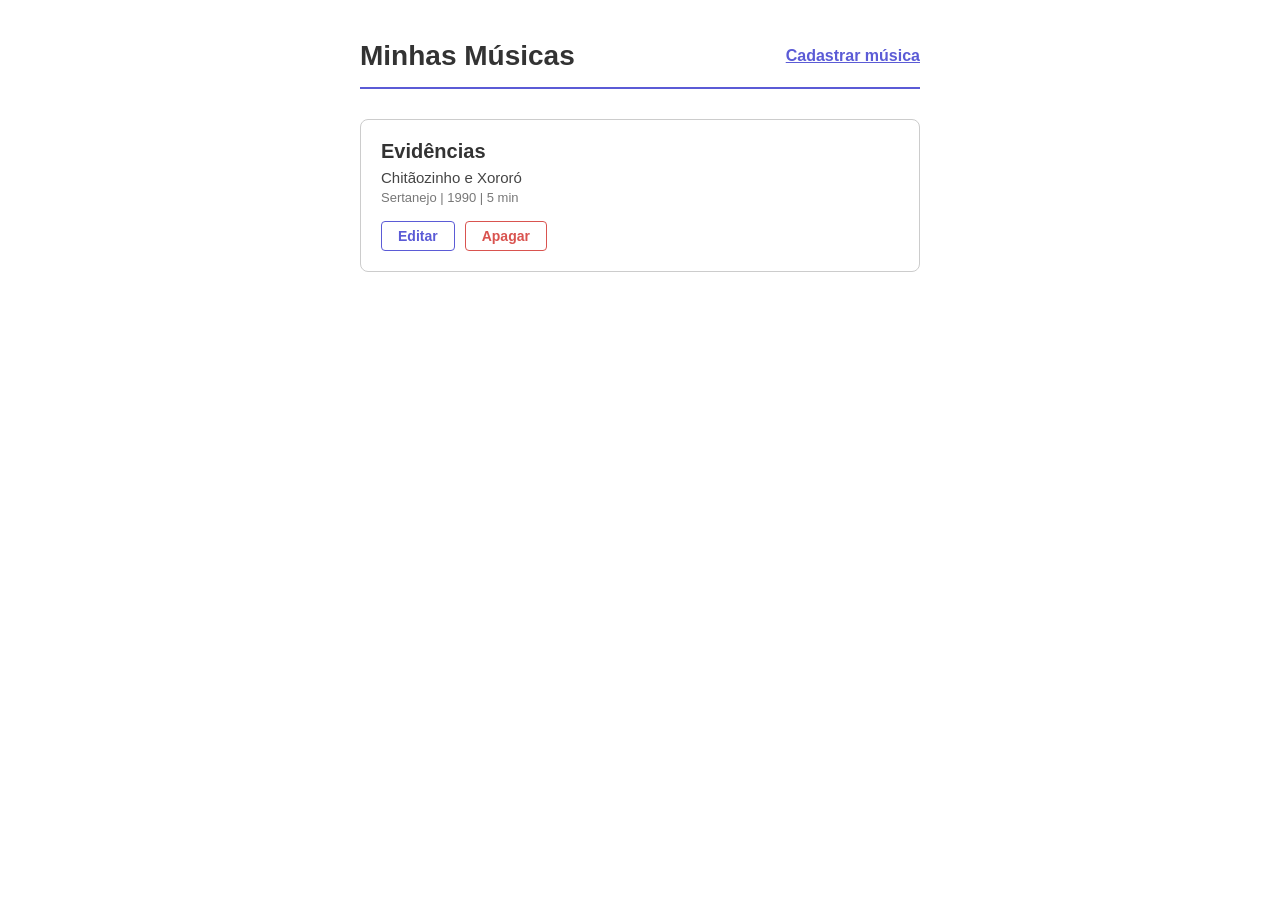
==== index.html @ 83441d19 "Add files via upload" ====
<!DOCTYPE html>
<html lang="pt-BR">
<head>
    <meta charset="UTF-8">
    <meta name="viewport" content="width=device-width, initial-scale=1.0">
    <title>Minhas Músicas</title>
    <link rel="stylesheet" href="index.css">
</head>
<body>
    <header>
        <h1>Minhas Músicas</h1>
        <a href="cadastrar.html">Cadastrar música</a>
    </header>

    <main>
        <section id="listaMusicas">
            <article class="musica">
                <h2>Evidências</h2>
                <p class="artista">Chitãozinho e Xororó</p>
                <p class="detalhes">Sertanejo | 1990 | 5 min</p>
                <div class="acoes">
                    <a class="editar" href="editar.html?id=1">Editar</a>
                    <button class="apagar">Apagar</button>
                </div>
            </article>
        </section>
    </main>

    <script src="index.js"></script>
</body>
</html>
---- index.css ----
* {
    box-sizing: border-box;
    margin: 0;
    padding: 0;
    font-family: Arial, Helvetica, sans-serif;
}

body {
    background-color: #ffffff;
    color: #333333;
    max-width: 600px;
    margin: 40px auto;
    padding: 0 20px;
}

header {
    display: flex;
    justify-content: space-between;
    align-items: center;
    border-bottom: 2px solid #5b5bd6;
    padding-bottom: 15px;
    margin-bottom: 30px;
}

header h1 {
    font-size: 28px;
    font-weight: bold;
}

header a {
    color: #5b5bd6;
    text-decoration: underline;
    font-weight: bold;
}

#listaMusicas {
    display: flex;
    flex-direction: column;
    gap: 20px;
}

.musica {
    border: 1px solid #cccccc;
    border-radius: 8px;
    padding: 20px;
    background-color: #ffffff;
}

.musica h2 {
    font-size: 20px;
    margin-bottom: 6px;
}

.musica .artista {
    font-size: 15px;
    color: #444444;
    margin-bottom: 4px;
}

.musica .detalhes {
    font-size: 13px;
    color: #777777;
    margin-bottom: 16px;
}

.acoes {
    display: flex;
    gap: 10px;
}

.acoes .editar {
    display: inline-block;
    padding: 6px 16px;
    border: 1px solid #5b5bd6;
    border-radius: 4px;
    color: #5b5bd6;
    text-decoration: none;
    font-size: 14px;
    font-weight: bold;
    text-align: center;
}

.acoes .apagar {
    padding: 6px 16px;
    border: 1px solid #d9534f;
    border-radius: 4px;
    background: transparent;
    color: #d9534f;
    font-size: 14px;
    font-weight: bold;
    cursor: pointer;
}
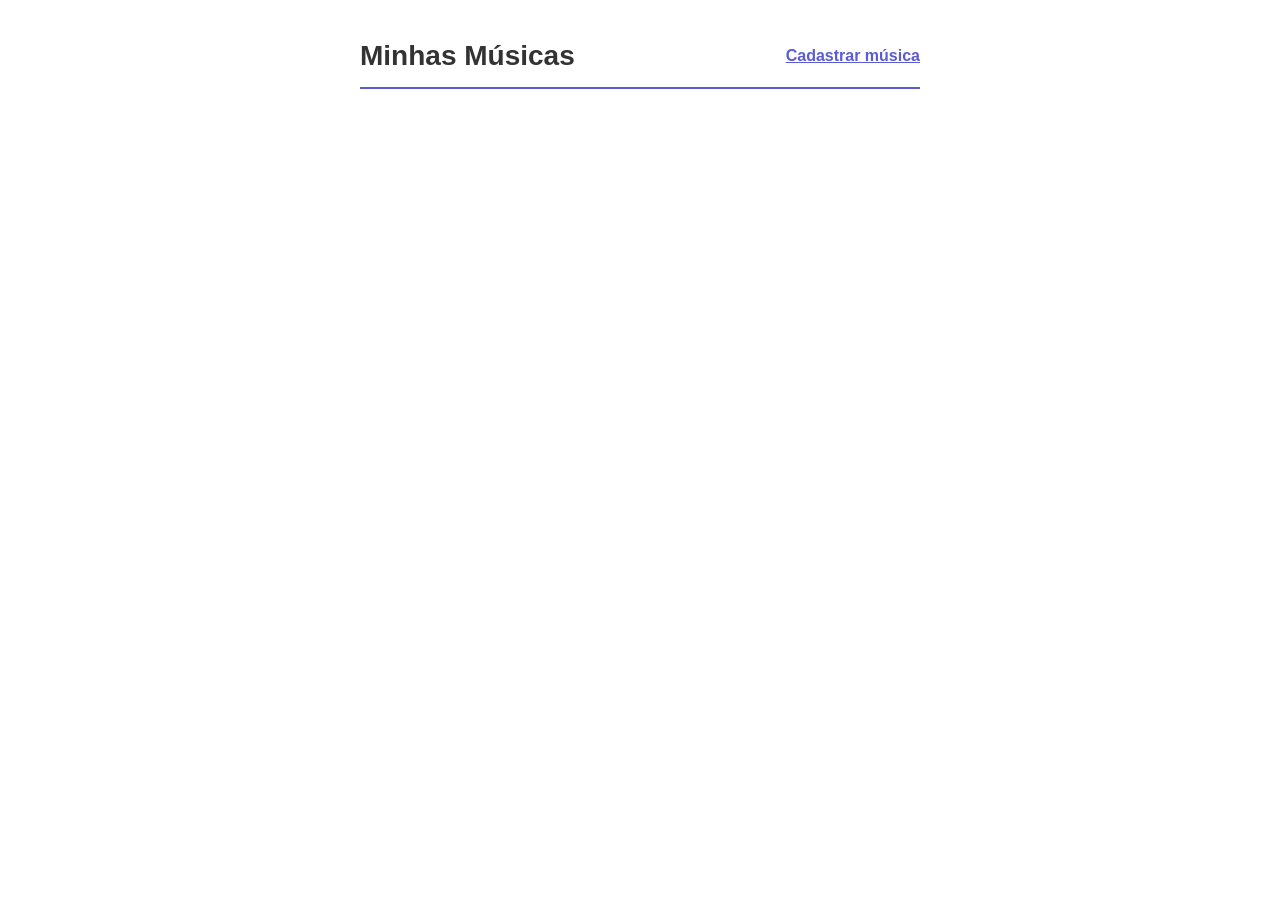
==== commit 9bda510a: "Lista de músicas" ====
--- a/index.html
+++ b/index.html
@@ -14,15 +14,7 @@
 
     <main>
         <section id="listaMusicas">
-            <article class="musica">
-                <h2>Evidências</h2>
-                <p class="artista">Chitãozinho e Xororó</p>
-                <p class="detalhes">Sertanejo | 1990 | 5 min</p>
-                <div class="acoes">
-                    <a class="editar" href="editar.html?id=1">Editar</a>
-                    <button class="apagar">Apagar</button>
-                </div>
-            </article>
+            
         </section>
     </main>
 
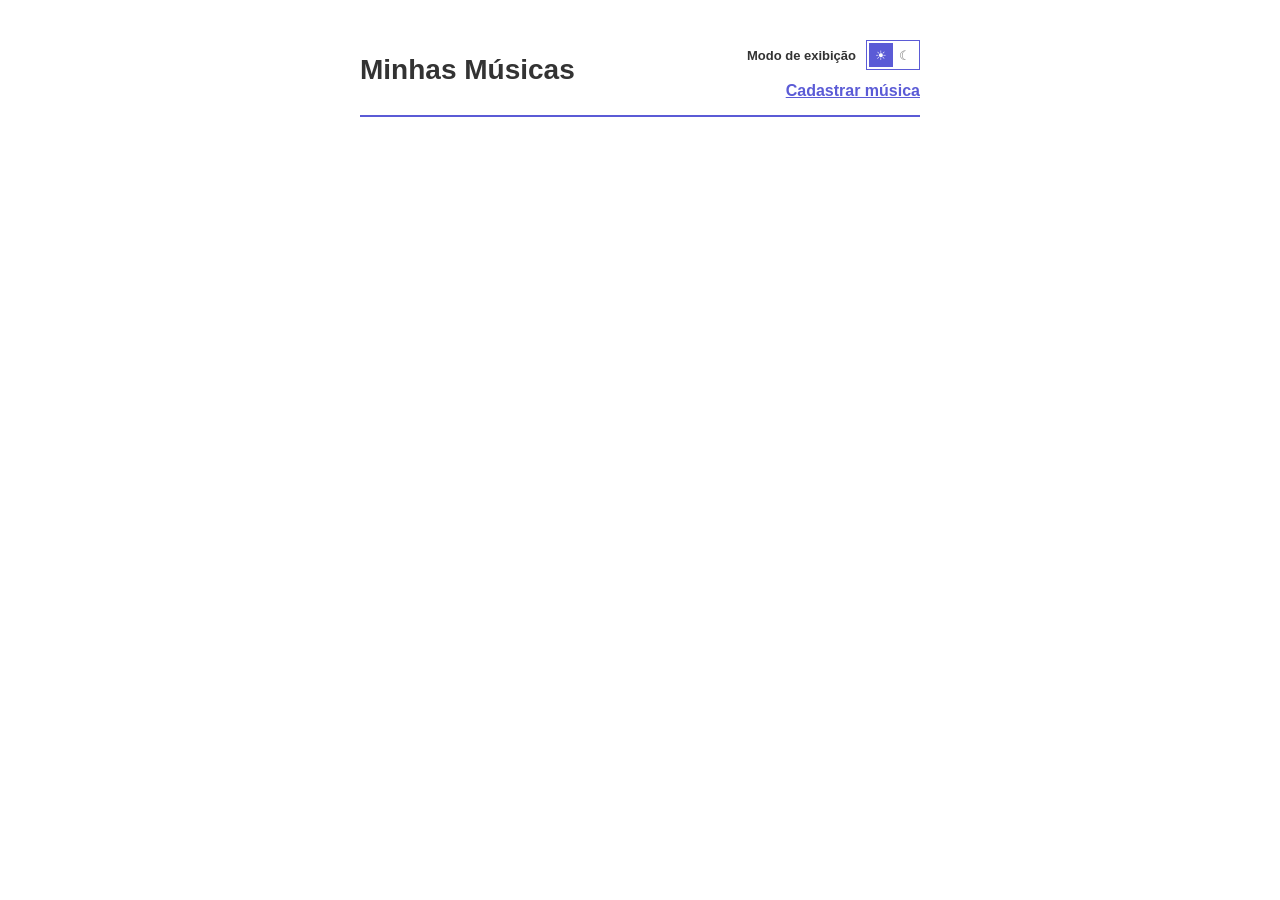
==== commit eee34bcf: "Modo Claro/Escuro" ====
--- a/index.html
+++ b/index.html
@@ -9,7 +9,16 @@
 <body>
     <header>
         <h1>Minhas Músicas</h1>
-        <a href="cadastrar.html">Cadastrar música</a>
+        <div class="header-acoes">
+            <div class="controle-tema">
+                <span>Modo de exibição</span>
+                <button id="botaoTema" type="button" aria-label="Ativar modo escuro" aria-pressed="false">
+                    <span class="icone-sol" aria-hidden="true">☀</span>
+                    <span class="icone-lua" aria-hidden="true">☾</span>
+                </button>
+            </div>
+            <a href="cadastrar.html">Cadastrar música</a>
+        </div>
     </header>
 
     <main>
@@ -20,4 +29,4 @@
 
     <script src="index.js"></script>
 </body>
-</html>+</html>
--- a/index.css
+++ b/index.css
@@ -5,12 +5,35 @@
     font-family: Arial, Helvetica, sans-serif;
 }
 
+:root {
+    --cor-fundo: #ffffff;
+    --cor-superficie: #ffffff;
+    --cor-texto: #333333;
+    --cor-texto-secundario: #444444;
+    --cor-texto-suave: #777777;
+    --cor-borda: #cccccc;
+    --cor-destaque: #5b5bd6;
+    --cor-destaque-hover: #4a4ab8;
+}
+
 body {
-    background-color: #ffffff;
-    color: #333333;
+    background-color: var(--cor-fundo);
+    color: var(--cor-texto);
     max-width: 600px;
     margin: 40px auto;
     padding: 0 20px;
+    transition: background-color 0.25s, color 0.25s;
+}
+
+body.tema-escuro {
+    --cor-fundo: #0b1730;
+    --cor-superficie: #132342;
+    --cor-texto: #f3f6ff;
+    --cor-texto-secundario: #d6def0;
+    --cor-texto-suave: #aebbd3;
+    --cor-borda: #344766;
+    --cor-destaque: #8ba6ff;
+    --cor-destaque-hover: #aec0ff;
 }
 
 header {
@@ -28,9 +51,56 @@
 }
 
 header a {
-    color: #5b5bd6;
+    color: var(--cor-destaque);
     text-decoration: underline;
     font-weight: bold;
+}
+
+.header-acoes {
+    display: flex;
+    flex-direction: column;
+    align-items: flex-end;
+    gap: 12px;
+}
+
+.controle-tema {
+    display: flex;
+    align-items: center;
+    gap: 10px;
+    font-size: 13px;
+    font-weight: bold;
+}
+
+#botaoTema {
+    display: flex;
+    padding: 2px;
+    border: 1px solid var(--cor-destaque);
+    background-color: transparent;
+    color: var(--cor-texto-suave);
+    cursor: pointer;
+}
+
+#botaoTema span {
+    display: grid;
+    place-items: center;
+    width: 24px;
+    height: 24px;
+}
+
+#botaoTema .icone-sol,
+body.tema-escuro #botaoTema .icone-lua {
+    background-color: var(--cor-destaque);
+    color: var(--cor-fundo);
+}
+
+body.tema-escuro #botaoTema .icone-sol {
+    background-color: transparent;
+    color: var(--cor-texto-suave);
+}
+
+#botaoTema:focus-visible {
+    outline: 3px solid var(--cor-destaque);
+    outline-offset: 3px;
 }
 
 #listaMusicas {
@@ -40,10 +110,11 @@
 }
 
 .musica {
-    border: 1px solid #cccccc;
+    border: 1px solid var(--cor-borda);
     border-radius: 8px;
     padding: 20px;
-    background-color: #ffffff;
+    background-color: var(--cor-superficie);
+    transition: background-color 0.25s, border-color 0.25s;
 }
 
 .musica h2 {
@@ -53,13 +124,13 @@
 
 .musica .artista {
     font-size: 15px;
-    color: #444444;
+    color: var(--cor-texto-secundario);
     margin-bottom: 4px;
 }
 
 .musica .detalhes {
     font-size: 13px;
-    color: #777777;
+    color: var(--cor-texto-suave);
     margin-bottom: 16px;
 }
 
@@ -71,13 +142,28 @@
 .acoes .editar {
     display: inline-block;
     padding: 6px 16px;
-    border: 1px solid #5b5bd6;
+    border: 1px solid var(--cor-destaque);
     border-radius: 4px;
-    color: #5b5bd6;
+    color: var(--cor-destaque);
     text-decoration: none;
     font-size: 14px;
     font-weight: bold;
     text-align: center;
+}
+
+@media (max-width: 520px) {
+    header {
+        align-items: flex-start;
+        gap: 18px;
+    }
+
+    .header-acoes {
+        gap: 14px;
+    }
+
+    .controle-tema > span {
+        display: none;
+    }
 }
 
 .acoes .apagar {
@@ -89,4 +175,4 @@
     font-size: 14px;
     font-weight: bold;
     cursor: pointer;
-}+}
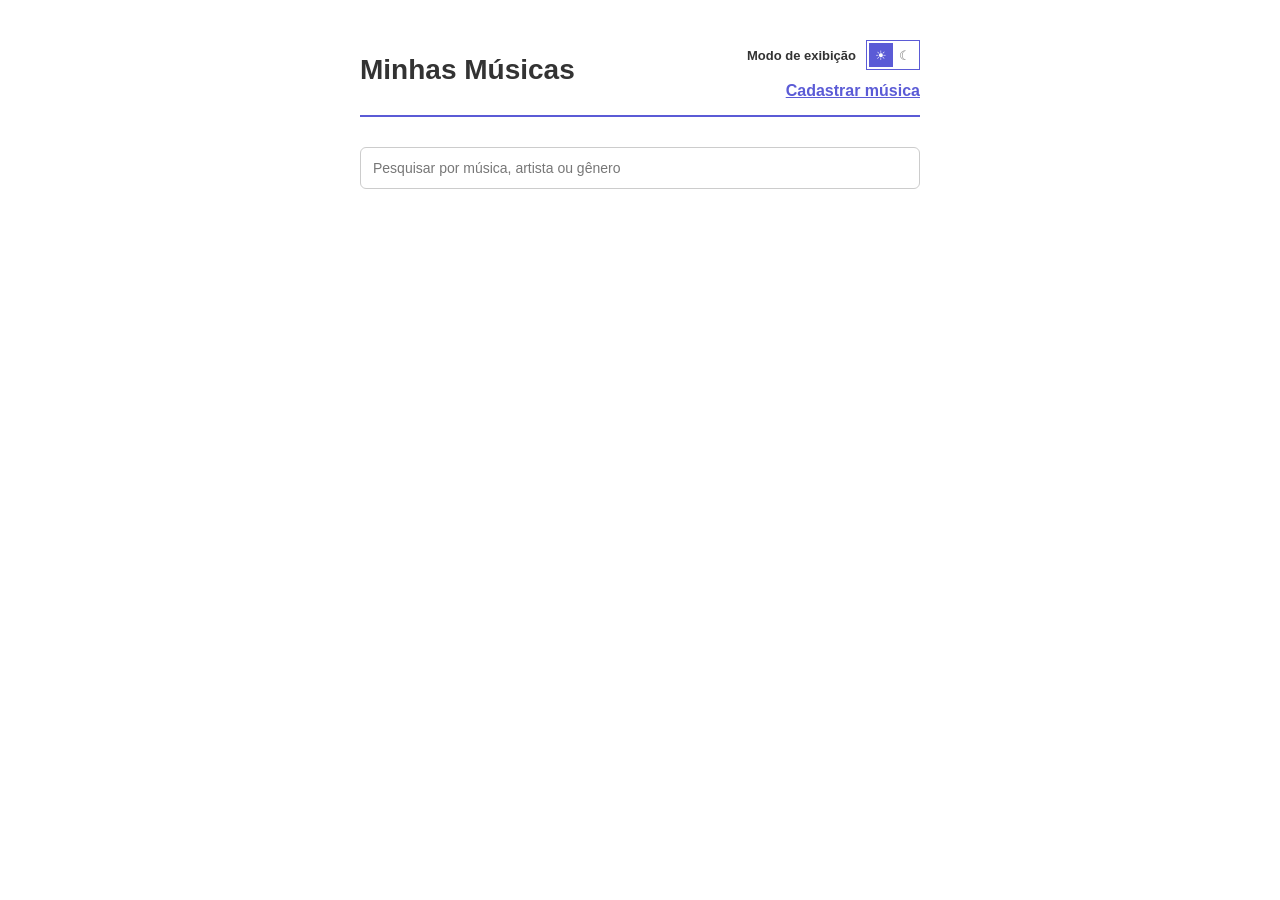
==== commit 8ed8dc7c: "Barra de Pesquisa Funcional Pode pesquisar tanto o Título, Artista, Gênero, Ano e até a duração da M" ====
--- a/index.html
+++ b/index.html
@@ -22,6 +22,10 @@
     </header>
 
     <main>
+        <div class="barra-pesquisa">
+            <input type="search" id="pesquisa" placeholder="Pesquisar por música, artista ou gênero" oninput="pesquisarMusicas()">
+        </div>
+
         <section id="listaMusicas">
             
         </section>
--- a/index.css
+++ b/index.css
@@ -109,6 +109,29 @@
     gap: 20px;
 }
 
+.barra-pesquisa {
+    margin-bottom: 25px;
+}
+
+.barra-pesquisa input {
+    width: 100%;
+    padding: 12px;
+    border: 1px solid var(--cor-borda);
+    border-radius: 6px;
+    background-color: var(--cor-superficie);
+    color: var(--cor-texto);
+    font-size: 14px;
+    outline: none;
+}
+
+.barra-pesquisa input:focus {
+    border-color: var(--cor-destaque);
+}
+
+.barra-pesquisa input::placeholder {
+    color: var(--cor-texto-suave);
+}
+
 .musica {
     border: 1px solid var(--cor-borda);
     border-radius: 8px;
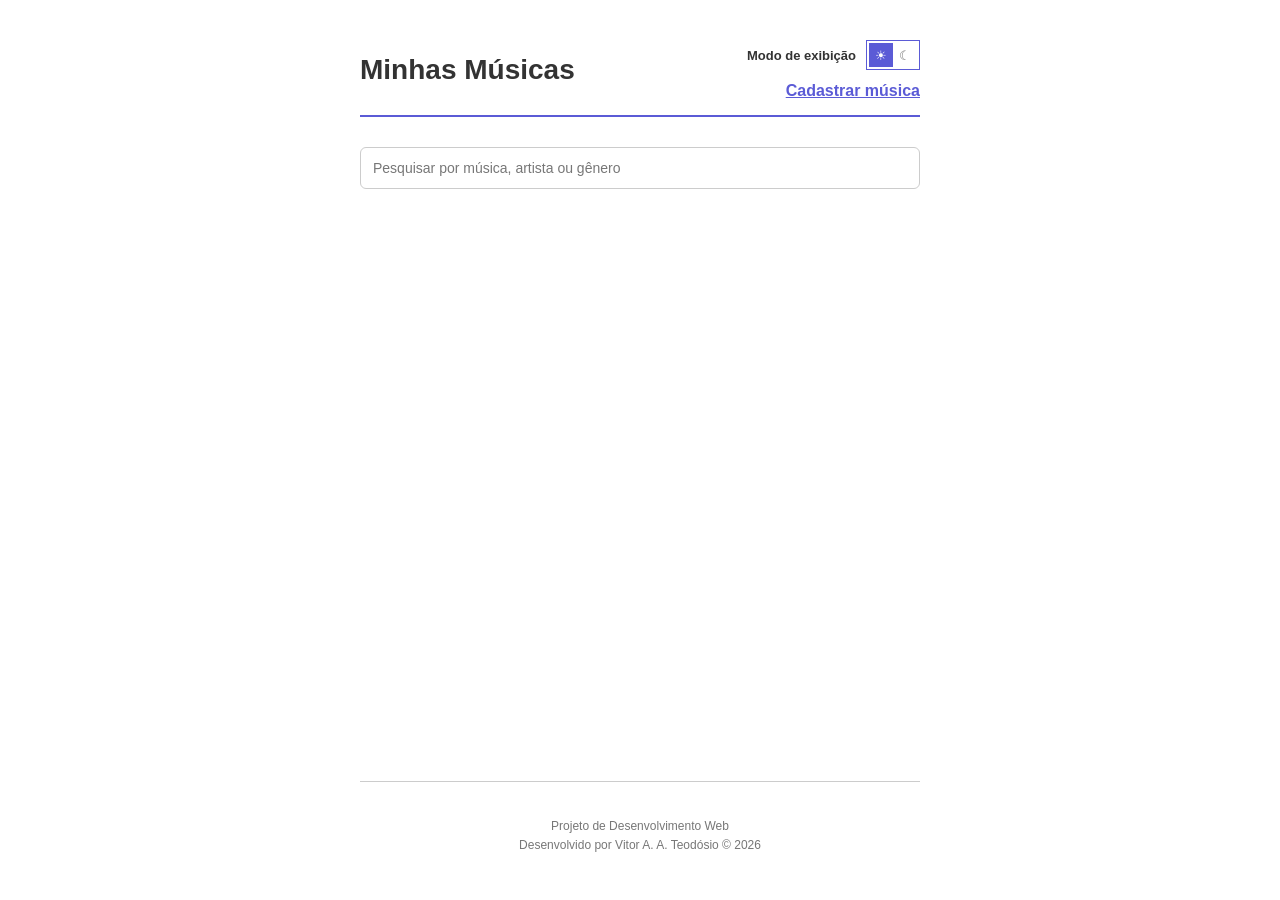
==== commit 2de80ab3: "Arte ASCII e Footer Créditos da imagem de referência para a arte do projeto: https://www.dougsartgal" ====
--- a/index.html
+++ b/index.html
@@ -7,6 +7,69 @@
     <link rel="stylesheet" href="index.css">
 </head>
 <body>
+
+
+
+
+    <pre class="arte-ascii" aria-hidden="true">
+                                           #
+                                          #
+                                         ##
+                                         #
+                                       ###        #
+                                       ##       ##
+                                     ###       ##
+                                    ###      ###          #
+                                 # ##       ##          ##
+                                ## #   ######        ###
+                              ## #   ### ##       ####
+                             ####  #######   ######
+                           ### #  #### #   ## #  #  #######
+                    # #  ######### ##  ################
+                    ################ ##### ########  ### # ###
+                  ######## #############################  ## #####
+                  ###     ##################   ###  ##### ####
+                 ###   ############################# ###### ###
+                   ########### ###### ####    #####  ########  #
+              #################################   #### # ## ########
+           #############################  ##         #####  ####  ####
+     #### ################################################## ##### ####
+     #   ########    # #  #  ###     #######  # ###### # ### #####    ##
+    # #####  ##  #############         ############# #  ##########
+    ###         ###### #####            #  ##### ##### # #   ####
+    ## ##     ###   # ####             ######### ####  ######### ###
+         #   ##     ####              ######### ##   ###### #### ####
+               # # ## ##            ## ####    #####  ##   # #  ######
+         ##      #  #              #### ####### ## ###  ####  ########
+    ##                            ############  ###### ###### #     ###
+   #                             ### # ######## ###### #### ####
+                                ### # ###### #### ##  ##### ####
+                               #### ## ###  ###### ######## ####
+                              ## ####  # # # #   ## ########## # ##
+                             ############## ## ################# ###
+                            ###### ####### # ##### ###   ####### ####
+                            # ########  # ###################### #####
+                            ######    ####### ####### #### ###       #
+                           ###################      ##########
+                          ##   ##########  ##### #############
+                          ############## ##### ##########
+                          ############# ####  ####  ####
+                           ###### ##  ####### ######
+                            ######  ######### #####
+                             ###  ########### ####
+                           ###  ############
+                            ####  ########
+                             ##########
+                               #  ##
+                                 ##
+    </pre>
+
+
+
+
+
+
+
     <header>
         <h1>Minhas Músicas</h1>
         <div class="header-acoes">
@@ -30,6 +93,11 @@
             
         </section>
     </main>
+    <br>
+    <footer>
+        <p>Projeto de Desenvolvimento Web</p>
+        <p>Desenvolvido por Vitor A. A. Teodósio &copy; 2026</p>
+    </footer>
 
     <script src="index.js"></script>
 </body>
--- a/index.css
+++ b/index.css
@@ -14,17 +14,21 @@
     --cor-borda: #cccccc;
     --cor-destaque: #5b5bd6;
     --cor-destaque-hover: #4a4ab8;
+    --cor-ascii: #292980;
+    --opacidade-ascii: 1;
 }
 
 body {
     background-color: var(--cor-fundo);
     color: var(--cor-texto);
     max-width: 600px;
+    min-height: calc(100vh - 80px);
     margin: 40px auto;
     padding: 0 20px;
+    display: flex;
+    flex-direction: column;
     transition: background-color 0.25s, color 0.25s;
 }
-
 body.tema-escuro {
     --cor-fundo: #0b1730;
     --cor-superficie: #132342;
@@ -34,6 +38,8 @@
     --cor-borda: #344766;
     --cor-destaque: #8ba6ff;
     --cor-destaque-hover: #aec0ff;
+    --cor-ascii: #58a6ff;
+    --opacidade-ascii: 0.75;
 }
 
 header {
@@ -199,3 +205,43 @@
     font-weight: bold;
     cursor: pointer;
 }
+
+.arte-ascii {
+    position: fixed;
+    top: 50%;
+    left: calc((50vw - 300px) / 2);
+    transform: translate(-50%, -50%);
+    margin: 0;
+    color: var(--cor-ascii);
+    font-family: Consolas, "Courier New", monospace;
+    font-size: clamp(6px, 0.42vw, 8px);
+    font-weight: normal;
+    line-height: 0.95;
+    letter-spacing: 0;
+    white-space: pre;
+    opacity: var(--opacidade-ascii);
+    pointer-events: none;
+    user-select: none;
+    transition: color 0.25s, opacity 0.25s;
+}
+
+body.tema-escuro .arte-ascii {
+    text-shadow: 0 0 8px rgba(88, 166, 255, 0.25);
+}
+
+@media (max-width: 1349px) {
+    .arte-ascii {
+        display: none;
+    }
+}
+
+footer {
+    margin-top: auto;
+    padding-top: 35px;
+    padding-bottom: 5px;
+    border-top: 1px solid var(--cor-borda);
+    color: var(--cor-texto-suave);
+    text-align: center;
+    font-size: 12px;
+    line-height: 1.6;
+}
